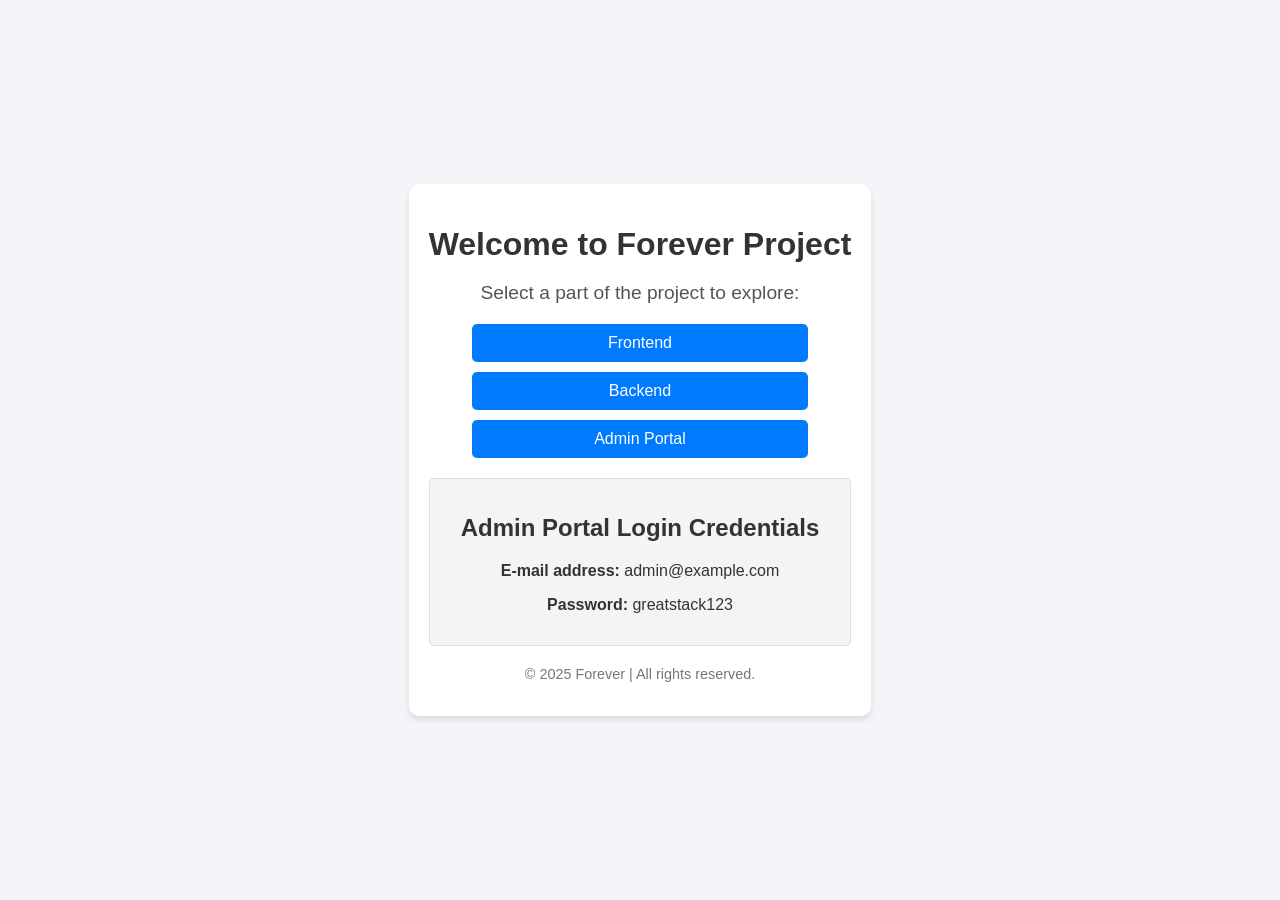
==== index.html @ d29f9062 "cretaed Landing page" ====
<!DOCTYPE html>
<html lang="en">
<head>
  <meta charset="UTF-8">
  <meta name="viewport" content="width=device-width, initial-scale=1.0">
  <title>Forever Project</title>
  <link rel="stylesheet" href="styles.css">
</head>
<body>
  <div class="container">
    <header>
      <h1>Welcome to Forever Project</h1>
      <p>Select a part of the project to explore:</p>
    </header>
    <main>
      <a href="https://forever-full-stack-e-commerce-frontend.onrender.com/" target="_blank" class="btn">Frontend</a>
      <a href="https://forever-full-stack-e-commerce-backend.onrender.com/" target="_blank" class="btn">Backend</a>
      <a href="https://forever-full-stack-e-commerce-admin.onrender.com/" target="_blank" class="btn">Admin Portal</a>
    </main>
      <div class="credentials">
      <h2>Admin Portal Login Credentials</h2>
      <p><strong>E-mail address:</strong> admin@example.com</p>
      <p><strong>Password:</strong> greatstack123</p>
    </div>
    <footer>
      <p>&copy; 2025 Forever | All rights reserved.</p>
    </footer>
  </div>
</body>
</html>
---- styles.css ----
/* General Styles */
body {
    margin: 0;
    font-family: 'Arial', sans-serif;
    background-color: #f4f4f9;
    color: #333;
    display: flex;
    justify-content: center;
    align-items: center;
    height: 100vh;
    text-align: center;
  }
  
  /* Container */
  .container {
    max-width: 600px;
    padding: 20px;
    background: #ffffff;
    box-shadow: 0 4px 6px rgba(0, 0, 0, 0.1);
    border-radius: 10px;
  }
  
  /* Header */
  header h1 {
    font-size: 2rem;
    margin-bottom: 10px;
  }
  
  header p {
    font-size: 1.2rem;
    margin-bottom: 20px;
    color: #555;
  }
  
  /* Buttons */
  .btn {
    display: block;
    margin: 10px auto;
    padding: 10px 20px;
    font-size: 1rem;
    color: #fff;
    background-color: #007bff;
    border: none;
    border-radius: 5px;
    text-decoration: none;
    transition: background-color 0.3s ease, transform 0.2s ease;
    width: 70%;
  }
  
  .btn:hover {
    background-color: #0056b3;
    transform: translateY(-3px);
  }
  .credentials {
    background: #f4f4f4;
    padding: 15px;
    border: 1px solid #ddd;
    border-radius: 5px;
    margin-top: 20px;
  }
  /* Footer */
  footer p {
    font-size: 0.9rem;
    margin-top: 20px;
    color: #777;
  }
  
  /* Responsive Design */
  @media (max-width: 480px) {
    header h1 {
      font-size: 1.5rem;
    }
  
    header p {
      font-size: 1rem;
    }
  
    .btn {
      font-size: 0.9rem;
      width: 90%;
    }
  }
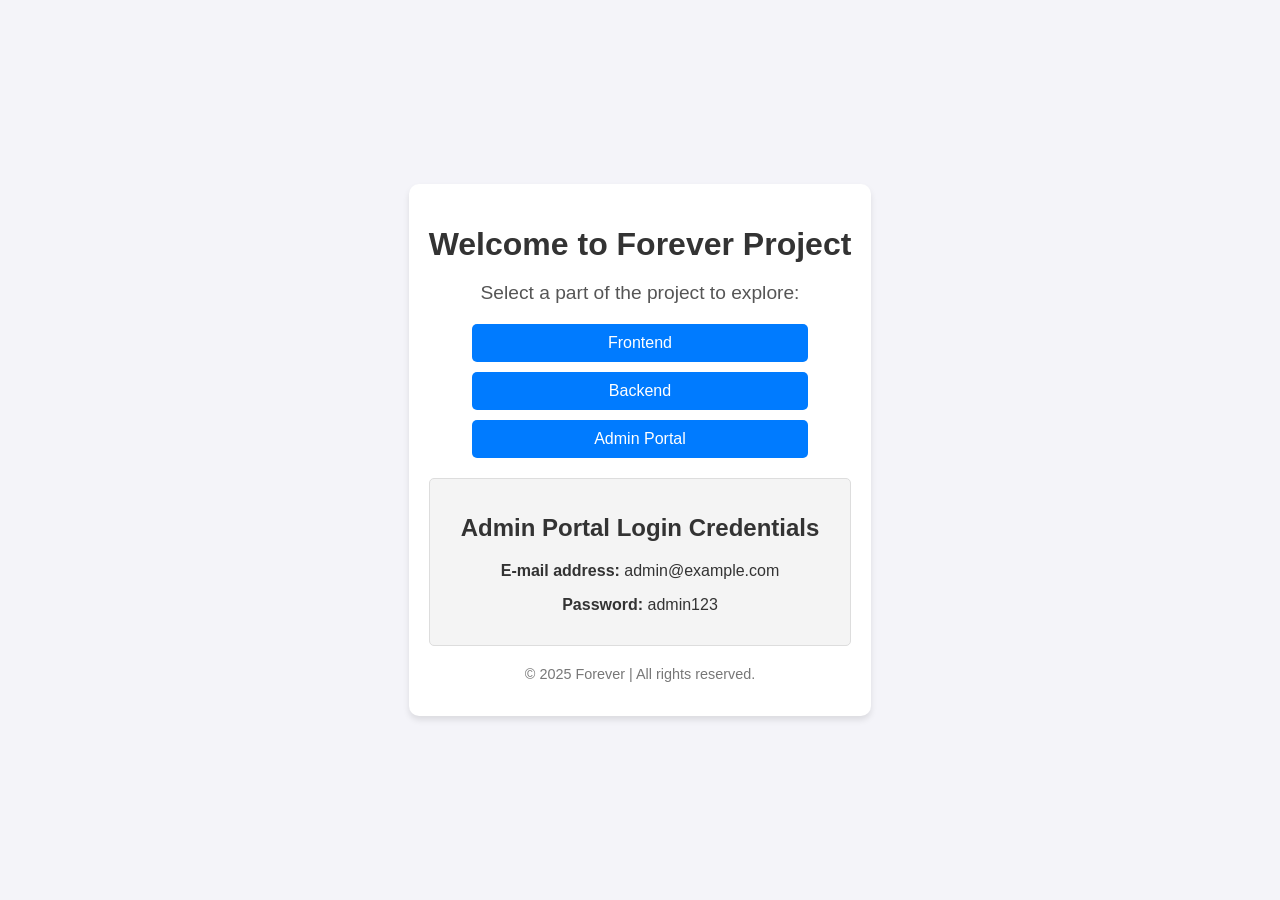
==== commit aeac4eef: "Update index.html" ====
--- a/index.html
+++ b/index.html
@@ -20,7 +20,7 @@
       <div class="credentials">
       <h2>Admin Portal Login Credentials</h2>
       <p><strong>E-mail address:</strong> admin@example.com</p>
-      <p><strong>Password:</strong> greatstack123</p>
+      <p><strong>Password:</strong> admin123</p>
     </div>
     <footer>
       <p>&copy; 2025 Forever | All rights reserved.</p>
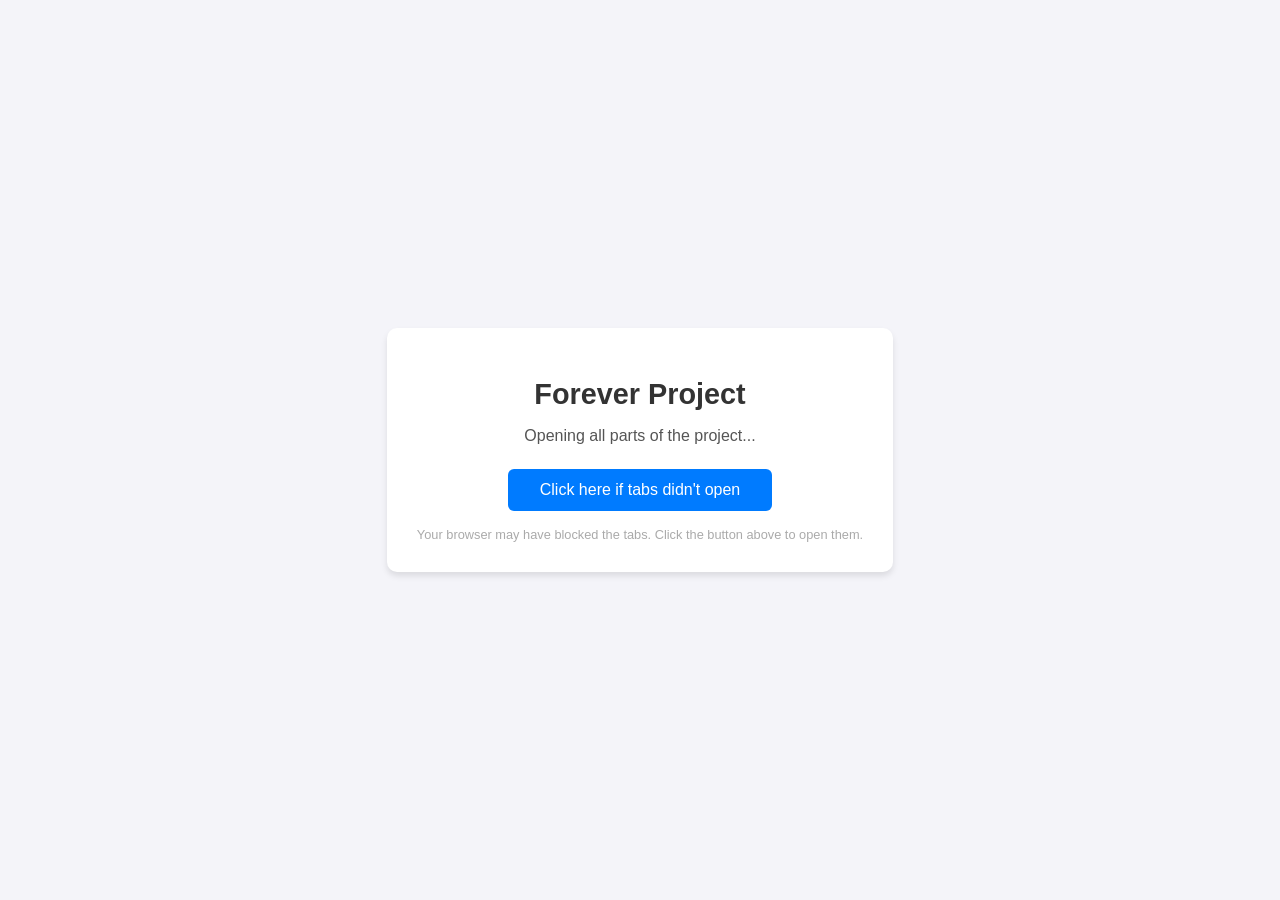
==== commit dd24f76e: "launch" ====
--- a/index.html
+++ b/index.html
@@ -4,27 +4,62 @@
   <meta charset="UTF-8">
   <meta name="viewport" content="width=device-width, initial-scale=1.0">
   <title>Forever Project</title>
-  <link rel="stylesheet" href="styles.css">
+  <style>
+    body {
+      margin: 0;
+      font-family: 'Arial', sans-serif;
+      background-color: #f4f4f9;
+      color: #333;
+      display: flex;
+      justify-content: center;
+      align-items: center;
+      height: 100vh;
+      text-align: center;
+    }
+    .container {
+      max-width: 500px;
+      padding: 30px;
+      background: #ffffff;
+      box-shadow: 0 4px 6px rgba(0, 0, 0, 0.1);
+      border-radius: 10px;
+    }
+    h1 { font-size: 1.8rem; margin-bottom: 10px; }
+    p { font-size: 1rem; color: #555; margin-bottom: 24px; }
+    .btn {
+      display: inline-block;
+      padding: 12px 32px;
+      font-size: 1rem;
+      color: #fff;
+      background-color: #007bff;
+      border: none;
+      border-radius: 6px;
+      cursor: pointer;
+      transition: background-color 0.3s ease, transform 0.2s ease;
+      text-decoration: none;
+    }
+    .btn:hover { background-color: #0056b3; transform: translateY(-2px); }
+    .note { font-size: 0.8rem; color: #aaa; margin-top: 16px; }
+  </style>
 </head>
 <body>
   <div class="container">
-    <header>
-      <h1>Welcome to Forever Project</h1>
-      <p>Select a part of the project to explore:</p>
-    </header>
-    <main>
-      <a href="https://forever-full-stack-e-commerce-frontend.onrender.com/" target="_blank" class="btn">Frontend</a>
-      <a href="https://forever-full-stack-e-commerce-backend.onrender.com/" target="_blank" class="btn">Backend</a>
-      <a href="https://forever-full-stack-e-commerce-admin.onrender.com/" target="_blank" class="btn">Admin Portal</a>
-    </main>
-      <div class="credentials">
-      <h2>Admin Portal Login Credentials</h2>
-      <p><strong>E-mail address:</strong> admin@example.com</p>
-      <p><strong>Password:</strong> admin123</p>
-    </div>
-    <footer>
-      <p>&copy; 2025 Forever | All rights reserved.</p>
-    </footer>
+    <h1>Forever Project</h1>
+    <p>Opening all parts of the project...</p>
+    <button class="btn" onclick="launchAll()">Click here if tabs didn't open</button>
+    <div class="note">Your browser may have blocked the tabs. Click the button above to open them.</div>
   </div>
+
+  <script>
+    // Auto-opens all 3 tabs as soon as the page loads
+    window.onload = function () {
+      launchAll();
+    };
+
+    function launchAll() {
+      window.open("https://forever-full-stack-e-commerce-frontend.onrender.com/", "_blank");
+      window.open("https://forever-full-stack-e-commerce-backend.onrender.com/", "_blank");
+      window.open("https://forever-full-stack-e-commerce-admin.onrender.com/", "_blank");
+    }
+  </script>
 </body>
 </html>
